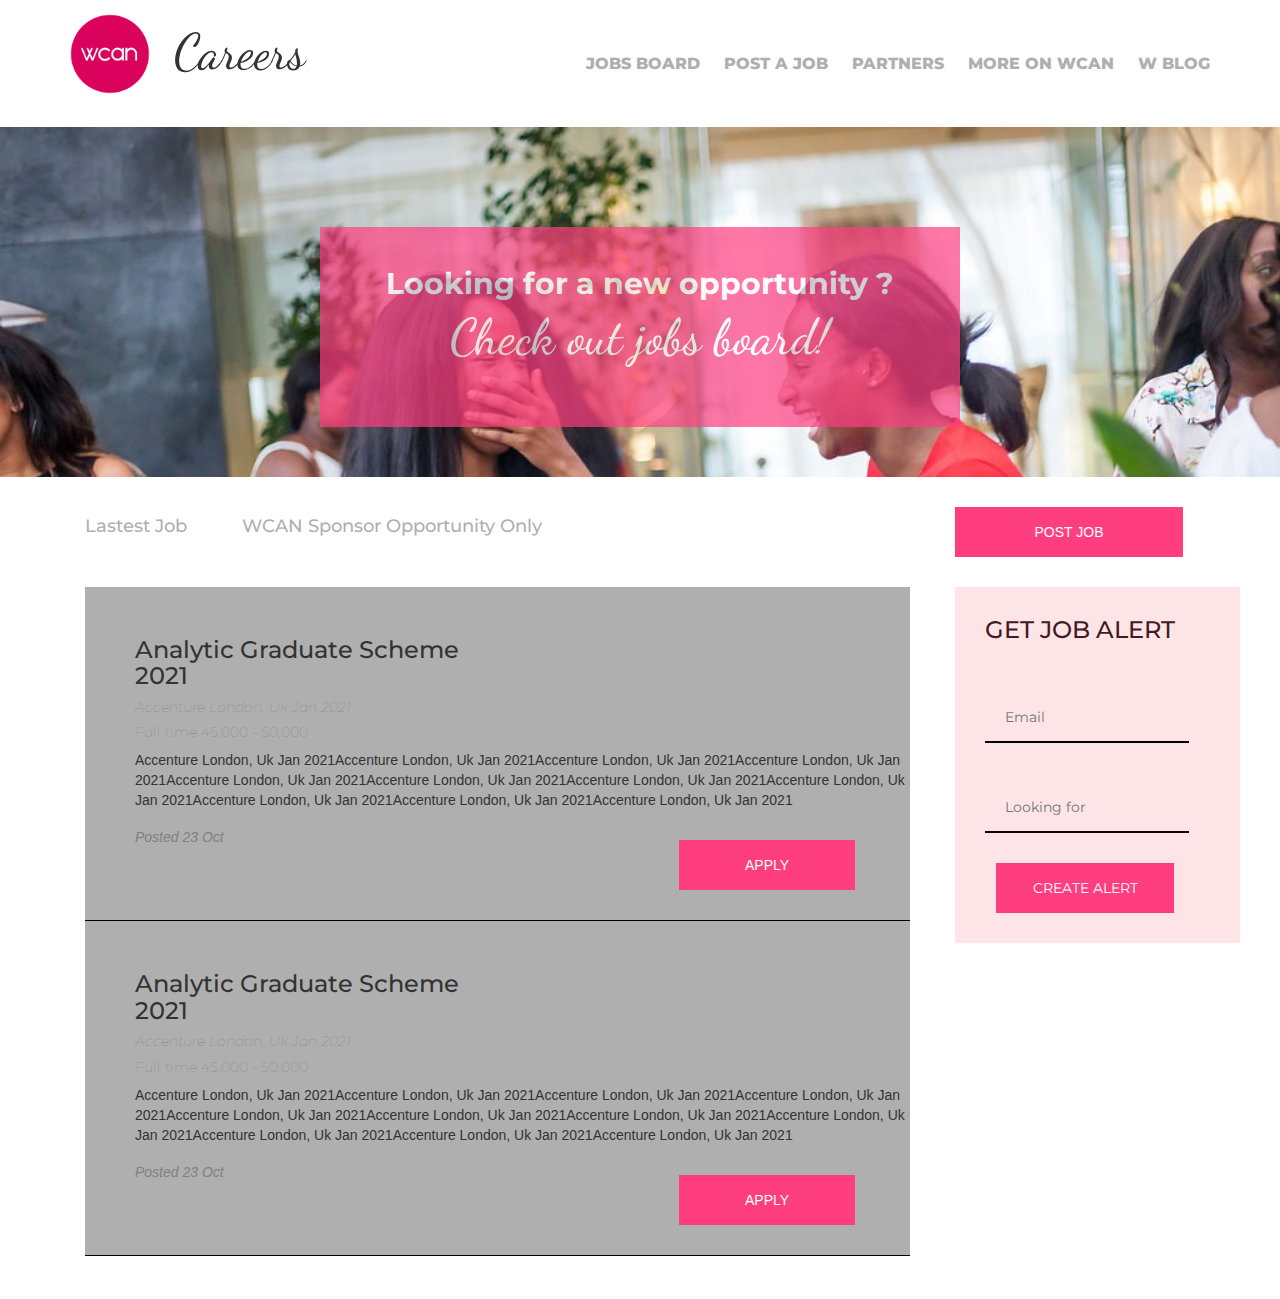
==== html/index.html @ 080f0ba2 "first commit" ====
<!DOCTYPE html>
<html>
	<head>
		<title>DemoVoid</title>
		<link  type="text/css"  rel="stylesheet" href="../css/index.css">
		
		<link rel="stylesheet" href="https://use.fontawesome.com/releases/v5.6.3/css/all.css" integrity="sha384-UHRtZLI+pbxtHCWp1t77Bi1L4ZtiqrqD80Kn4Z8NTSRyMA2Fd33n5dQ8lWUE00s/" crossorigin="anonymous">
		<link rel="stylesheet" href="https://maxcdn.bootstrapcdn.com/bootstrap/3.4.1/css/bootstrap.min.css">
		<script src="https://ajax.googleapis.com/ajax/libs/jquery/3.4.1/jquery.min.js"></script>
		<script src="https://maxcdn.bootstrapcdn.com/bootstrap/3.4.1/js/bootstrap.min.js"></script>

			<!-- Fonts -->
		<link href="https://fonts.googleapis.com/css2?family=Montserrat:wght@700&display=swap" rel="stylesheet">
		<link href="https://fonts.googleapis.com/css2?family=Dancing+Script&display=swap" rel="stylesheet">
	
	</head>
	<body>
		<header>
			<div class="jobpost-logo">
				<img src="../assets/wcan.png" /> <span class="img-title">Careers</span>
			</div>
			<div class="nav pull-right" >
				 <a href="#home" class="active">JOBS BOARD</a>
				  <a href="#news">POST A JOB</a>
				  <a href="#contact">PARTNERS</a>
				  <a href="#about">MORE ON WCAN</a>
				  <a href="#about">W BLOG</a>
				  
			</div>	
		</header>
		<div class='jobpost-banner'>
			<center>
				<div class="jobpost-banner-content">
					<h3>Looking for a new opportunity ?</h3>
					<h5>Check out jobs board!</h5>
				</div>
			</center>
		</div>

		<div class="row">
			<div class="container">
				<div class="col-xs-9 col-sm-9 col-md-9 col-lg-9">
					<div class="nav">
						<h4>
							Lastest Job
							<span class="wcan-job"> WCAN Sponsor Opportunity Only </span>
						</h4>
					</div>
					<div class="jobs">
						<div class="job-cards">
							<div class="row">
								<div class="col-xs-6 col-sm-6 col-md-6 col-lg-6 header">
									<h3>Analytic Graduate Scheme 2021</h3>
									<h5><i>Accenture London, Uk Jan 2021</i></h5>
									<h5>Full time  45,000 - 50,000</h5>
								</div>

								<div class="col-xs-5 col-sm-5 col-md-5 col-lg-5 image">
									
								</div>
							</div>
							<div class="job-content">
								<p>
								Accenture London, Uk Jan 2021Accenture London, Uk Jan 2021Accenture London, Uk Jan 2021Accenture London, Uk Jan 2021Accenture London, Uk Jan 2021Accenture London, Uk Jan 2021Accenture London, Uk Jan 2021Accenture London, Uk Jan 2021Accenture London, Uk Jan 2021Accenture London, Uk Jan 2021Accenture London, Uk Jan 2021
								</p>
								<div class="row">
									<div class="col-xs-5 col-sm-5 col-md-5 col-lg-5 post-date">
										<h5>Posted 23 Oct</h5>
									</div>
									<div class="col-xs-7 col-sm-7 col-md-7 col-lg-7">
										<button class="pull-right job-apply-btn">APPLY</button>
									</div>
								</div>
							</div>
						</div>


						<div class="job-cards">
							<div class="row">
								<div class="col-xs-6 col-sm-6 col-md-6 col-lg-6 header">
									<h3>Analytic Graduate Scheme 2021</h3>
									<h5><i>Accenture London, Uk Jan 2021</i></h5>
									<h5>Full time  45,000 - 50,000</h5>
								</div>

								<div class="col-xs-5 col-sm-5 col-md-5 col-lg-5 image">
									
								</div>
							</div>
							<div class="job-content">
								<p>
								Accenture London, Uk Jan 2021Accenture London, Uk Jan 2021Accenture London, Uk Jan 2021Accenture London, Uk Jan 2021Accenture London, Uk Jan 2021Accenture London, Uk Jan 2021Accenture London, Uk Jan 2021Accenture London, Uk Jan 2021Accenture London, Uk Jan 2021Accenture London, Uk Jan 2021Accenture London, Uk Jan 2021
								</p>
								<div class="row">
									<div class="col-xs-5 col-sm-5 col-md-5 col-lg-5 post-date">
										<h5>Posted 23 Oct</h5>
									</div>
									<div class="col-xs-7 col-sm-7 col-md-7 col-lg-7">
										<button class="pull-right job-apply-btn">APPLY</button>
									</div>
								</div>
							</div>
						</div>

					</div>
				</div>
    			<div class="col-xs-3 col-sm-3 col-md-3 col-lg-3 sidebar">
    				<div class="container">
    					<button class="job-post-btn">POST JOB</button>
    					<div class="news-letter">
    						<h3>GET JOB ALERT</h3>
    						<input type="text" placeholder="Email" />

    						<br/>

    						<input type="text" placeholder="Looking for" />
    						<center>
    							<button class="newsletter-btn">CREATE ALERT</button>
    						</center>
    						
    					</div>
    				</div>

    			</div>
    		</div>
    	</div>
    	<br/>
	</body>
</html>
---- css/index.css ----
@font-face {
  font-family: Chateau;
  src: url(../assets/fonts/logotitle.otf),
      
}




header{

	height: 130px;
	background-color:#FFFFFF;
	margin-top:-23px;
	padding-left:70px;
	padding-right: 70px;
	padding-top:30px;


}

header .jobpost-logo .img-title{
	font-family: 'Dancing Script', cursive;
	font-size: 50px;
	position: relative;
	top: 10px;
	margin-left: 20px;
}

header .jobpost-logo img{
	height: 80px;
}

header .nav{
position: relative;
top:-70px;

letter-spacing: 0px;
font: normal normal 800 16px/19px Montserrat;
color: #AFAFAF;
opacity: 1;
}

header .nav a{
	text-align: center;
	color:#AFAFAF;
	opacity: 1;
	padding-left: 19px;
	
	
}

header .nav a:hover{
	
	
    color: black;
	
}

header .nav a:active{
	
	background-color: #4CAF50;
    color: white;
	
}


.jobpost-banner{
	background-image: url("../assets/banner.jpeg");
	background-repeat: no-repeat;
	background-size: cover; 
	height: 350px;
}

.jobpost-banner .jobpost-banner-content{
	position: relative;
	top: 100px;
	background-color: #FF3E80;
	height: 200px;
	width: 50%;
	opacity: 0.7;

}

.jobpost-banner .jobpost-banner-content h3{
	padding-top: 40px;
	color: white;
	font-family: Montserrat;
	font-weight: bolder;
	font-size: 30px;
}

.jobpost-banner .jobpost-banner-content h5{
	font-family: 'Dancing Script', cursive;
	color: white;
	font-size: 50px;
	
	
}


.nav{
	margin-top: 30px;
	font-family: Montserrat;
	color:#AFAFAF;


}


.nav h4 .wcan-job{
	padding-left: 50px;
}

.jobs{
	margin-top: 40px;
}

.jobs .job-cards{
	background-color: #AFAFAF;
	min-height: 300px;
	padding-left: 50px;
	padding-top: 30px;
	padding-bottom: 30px;
	border-bottom: 1px solid black;

}


.jobs .job-cards .header h3{
	font-family: Montserrat;
}

.jobs .job-cards .header h5{
	font-family: Montserrat;
	font-weight: 20;
	color:grey;
}

.jobs .job-cards .job-apply-btn{
	margin-top: 20px;
	margin-right: 55px;
	width: 40%;
	height: 50px;
	background:  #FF3E80 0% 0% no-repeat padding-box;

	
	opacity: 1;
	color:white;
	border:0px; 
}


.jobs .job-cards .post-date h5{
	
	font-style: italic;
	color: grey;
}

.sidebar{
	margin-top: 30px;
	
}

.sidebar .job-post-btn{
	margin-right: 55px;
	width: 20%;
	height: 50px;
	background:  #FF3E80 0% 0% no-repeat padding-box;

	
	opacity: 1;
	color:white;
	border:0px; 
}

.sidebar .news-letter{
	font-family: Montserrat;
	margin-top: 30px;
	background-color: #FDE5E7;
	padding-bottom: 30px;
	width: 25%;
	padding-top: 10px;
	padding-left: 30px;
}

.sidebar h3{
	color:#46191E;
}
.sidebar .news-letter input[type=text] {
  border: none;
  border-bottom: 2px solid black;
  margin-top: 40px;
  width: 80%;
  height: 50px;
  padding: 20px;
  background-color:#FDE5E7; 
  
}

.sidebar .news-letter .newsletter-btn{
	margin-right: 55px;
	margin-top: 30px;
	width: 70%;
	
	height: 50px;
	background:  #FF3E80 0% 0% no-repeat padding-box;

	
	opacity: 1;
	color:white;
	border:0px; 
}
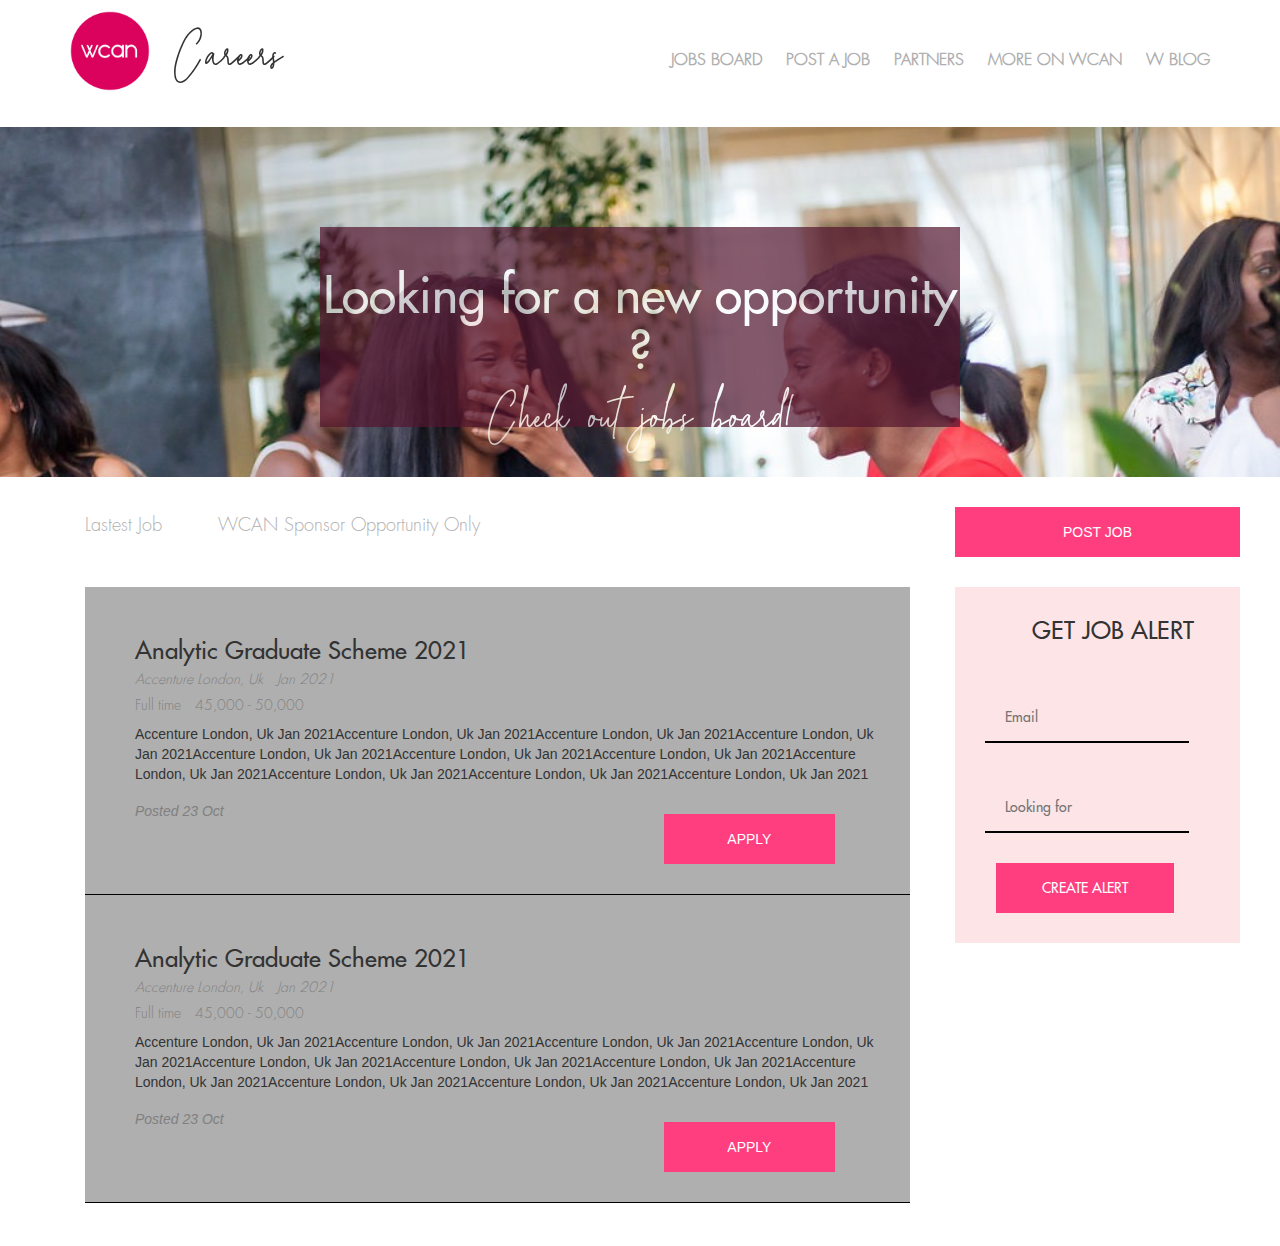
==== commit 9fcb7638: "font corrections" ====
--- a/html/index.html
+++ b/html/index.html
@@ -51,8 +51,8 @@
 							<div class="row">
 								<div class="col-xs-6 col-sm-6 col-md-6 col-lg-6 header">
 									<h3>Analytic Graduate Scheme 2021</h3>
-									<h5><i>Accenture London, Uk Jan 2021</i></h5>
-									<h5>Full time  45,000 - 50,000</h5>
+									<h5><i>Accenture London, Uk  <i class="fas fa-circle"></i> Jan 2021</i></h5>
+									<h5>Full time <i class="fas fa-circle"></i> 45,000 - 50,000</h5>
 								</div>
 
 								<div class="col-xs-5 col-sm-5 col-md-5 col-lg-5 image">
@@ -68,6 +68,7 @@
 										<h5>Posted 23 Oct</h5>
 									</div>
 									<div class="col-xs-7 col-sm-7 col-md-7 col-lg-7">
+										<i class="far fa-star"></i>
 										<button class="pull-right job-apply-btn">APPLY</button>
 									</div>
 								</div>
@@ -79,8 +80,8 @@
 							<div class="row">
 								<div class="col-xs-6 col-sm-6 col-md-6 col-lg-6 header">
 									<h3>Analytic Graduate Scheme 2021</h3>
-									<h5><i>Accenture London, Uk Jan 2021</i></h5>
-									<h5>Full time  45,000 - 50,000</h5>
+									<h5><i>Accenture London, Uk <i class="fas fa-circle"></i> Jan 2021</i></h5>
+									<h5>Full time <i class="fas fa-circle"></i> 45,000 - 50,000</h5>
 								</div>
 
 								<div class="col-xs-5 col-sm-5 col-md-5 col-lg-5 image">
@@ -96,7 +97,9 @@
 										<h5>Posted 23 Oct</h5>
 									</div>
 									<div class="col-xs-7 col-sm-7 col-md-7 col-lg-7">
+										<i class="far fa-star"></i>
 										<button class="pull-right job-apply-btn">APPLY</button>
+
 									</div>
 								</div>
 							</div>
@@ -108,7 +111,10 @@
     				<div class="container">
     					<button class="job-post-btn">POST JOB</button>
     					<div class="news-letter">
-    						<h3>GET JOB ALERT</h3>
+    						<center>
+    							<h3 class="letter">GET JOB ALERT</h3>
+    						</center>
+    						
     						<input type="text" placeholder="Email" />
 
     						<br/>
--- a/css/index.css
+++ b/css/index.css
@@ -1,6 +1,18 @@
 @font-face {
-  font-family: Chateau;
-  src: url(../assets/fonts/logotitle.otf),
+  font-family: new;
+  src: url('./../assets/fonts/logotitle.otf');
+      
+}
+
+@font-face {
+  font-family: Futura Medium;
+  src: url('./../assets/fonts/Futura Medium.otf');
+      
+}
+
+@font-face {
+  font-family: Futura Light;
+  src: url('./../assets/fonts/Futura Light.otf');
       
 }
 
@@ -20,7 +32,7 @@
 }
 
 header .jobpost-logo .img-title{
-	font-family: 'Dancing Script', cursive;
+	
 	font-size: 50px;
 	position: relative;
 	top: 10px;
@@ -36,7 +48,7 @@
 top:-70px;
 
 letter-spacing: 0px;
-font: normal normal 800 16px/19px Montserrat;
+font: normal normal 800 16px/19px  Futura Light;
 color: #AFAFAF;
 opacity: 1;
 }
@@ -62,6 +74,14 @@
 	background-color: #4CAF50;
     color: white;
 	
+}
+
+header .jobpost-logo .img-title{
+	font-family: new;
+	font-size: 50px;
+	position: relative;
+	top: 10px;
+	margin-left: 20px;
 }
 
 
@@ -75,7 +95,7 @@
 .jobpost-banner .jobpost-banner-content{
 	position: relative;
 	top: 100px;
-	background-color: #FF3E80;
+	background-color: #53152E;
 	height: 200px;
 	width: 50%;
 	opacity: 0.7;
@@ -85,13 +105,13 @@
 .jobpost-banner .jobpost-banner-content h3{
 	padding-top: 40px;
 	color: white;
-	font-family: Montserrat;
-	font-weight: bolder;
-	font-size: 30px;
+	font-family: Futura Medium;
+	
+	font-size: 50px;
 }
 
 .jobpost-banner .jobpost-banner-content h5{
-	font-family: 'Dancing Script', cursive;
+	font-family: new, cursive;
 	color: white;
 	font-size: 50px;
 	
@@ -101,7 +121,7 @@
 
 .nav{
 	margin-top: 30px;
-	font-family: Montserrat;
+	font-family: Futura Light;
 	color:#AFAFAF;
 
 
@@ -123,16 +143,17 @@
 	padding-top: 30px;
 	padding-bottom: 30px;
 	border-bottom: 1px solid black;
+	padding-right: 20px;
 
 }
 
 
 .jobs .job-cards .header h3{
-	font-family: Montserrat;
+	font-family:  Futura Medium;
 }
 
 .jobs .job-cards .header h5{
-	font-family: Montserrat;
+	font-family:  Futura Light;
 	font-weight: 20;
 	color:grey;
 }
@@ -164,7 +185,7 @@
 
 .sidebar .job-post-btn{
 	margin-right: 55px;
-	width: 20%;
+	width: 25%;
 	height: 50px;
 	background:  #FF3E80 0% 0% no-repeat padding-box;
 
@@ -175,7 +196,7 @@
 }
 
 .sidebar .news-letter{
-	font-family: Montserrat;
+	font-family: Futura Medium;
 	margin-top: 30px;
 	background-color: #FDE5E7;
 	padding-bottom: 30px;
@@ -184,9 +205,12 @@
 	padding-left: 30px;
 }
 
-.sidebar h3{
+..sidebar .news-letter .letter{
 	color:#46191E;
-}
+	padding-left: 0;
+	margin-left: -30px;
+}
+
 .sidebar .news-letter input[type=text] {
   border: none;
   border-bottom: 2px solid black;
@@ -210,4 +234,20 @@
 	opacity: 1;
 	color:white;
 	border:0px; 
+}
+
+
+.fa-circle{
+	font-size: 8px;
+	margin-left: 5px;
+	margin-right: 5px;
+	position: relative;
+	top:-2px;
+}
+
+.fa-star{
+	position: relative;
+	left:390px;
+	top:30px;
+	font-size: 30px;
 }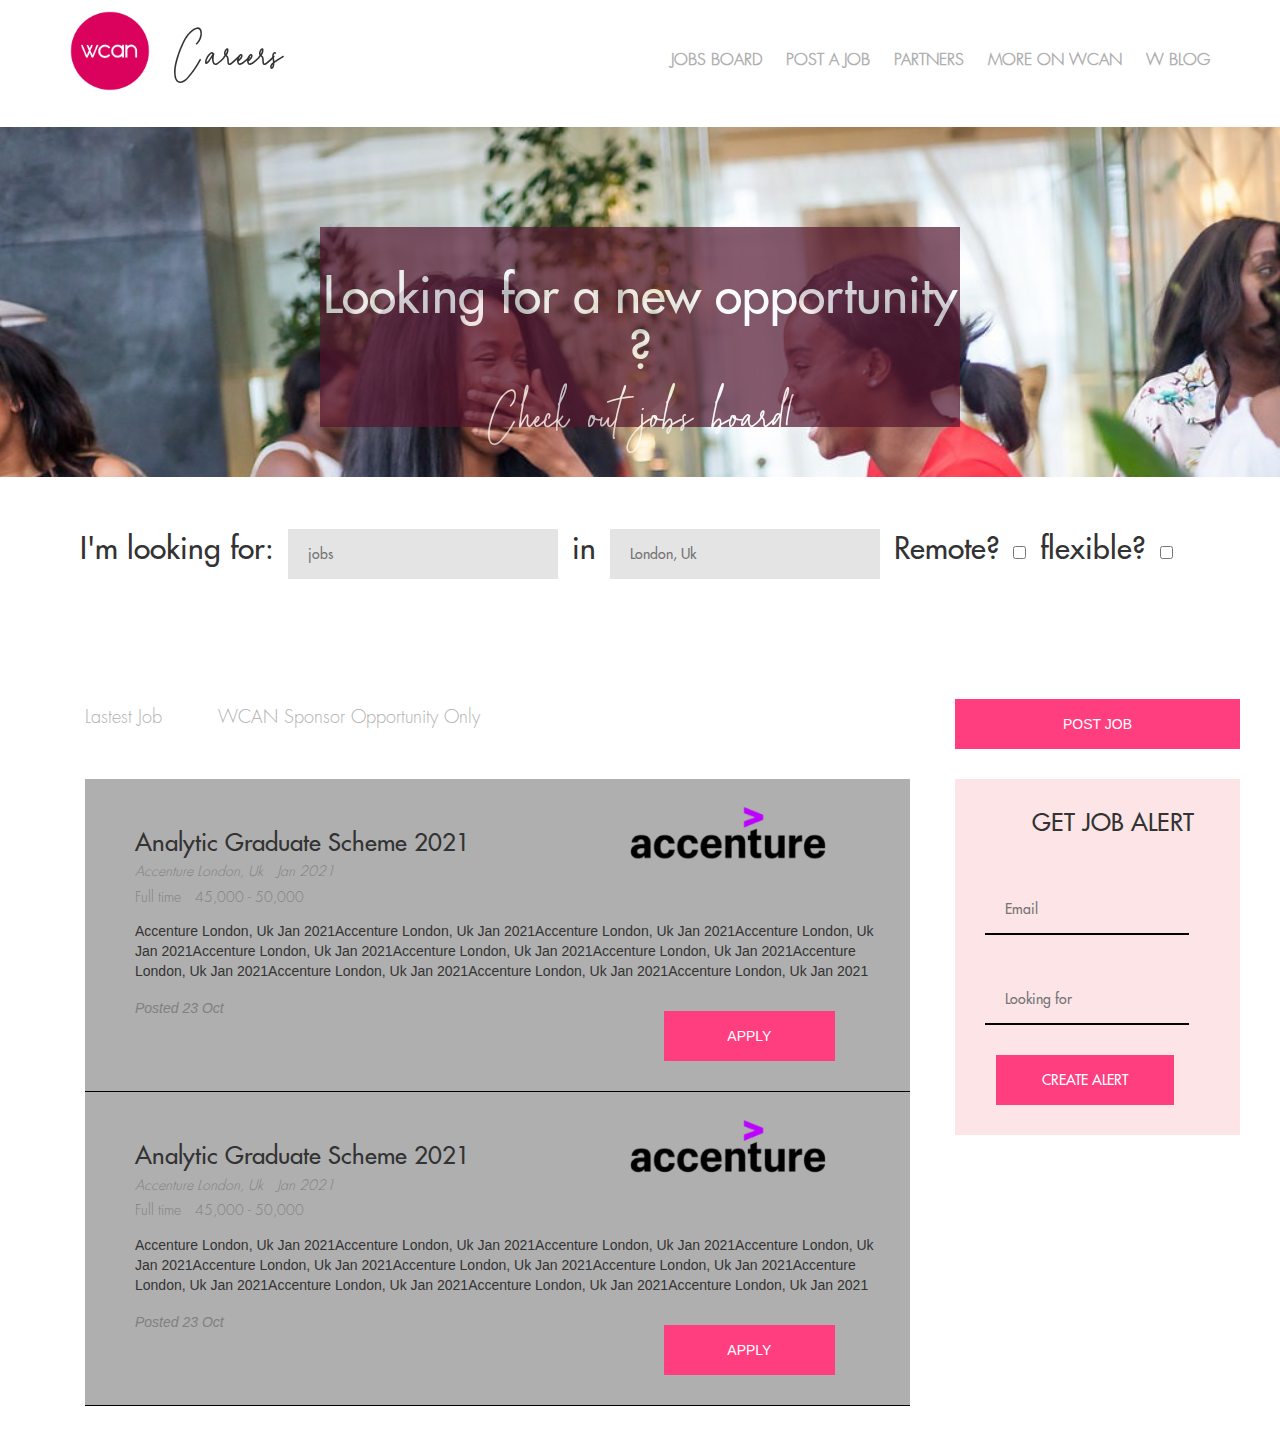
==== commit 4addaec4: "search design" ====
--- a/html/index.html
+++ b/html/index.html
@@ -36,7 +36,18 @@
 				</div>
 			</center>
 		</div>
-
+		<div class="container">
+			<div class="search">
+				<span class='search-text'>I'm looking for:</span>
+				<input type="text" id="lname" name="lastname" placeholder="jobs">
+				<span class='search-text'>in</span>
+				<input type="text" id="lname" name="lastname" placeholder="London, Uk">
+				<span class='search-text'>Remote?</span>
+				<input type="checkbox" id="vehicle2" name="vehicle2" value="Car">
+				<span class='search-text'>flexible?</span>
+				<input type="checkbox" id="vehicle2" name="vehicle2" value="Car">
+			</div>
+		</div>
 		<div class="row">
 			<div class="container">
 				<div class="col-xs-9 col-sm-9 col-md-9 col-lg-9">
@@ -46,6 +57,7 @@
 							<span class="wcan-job"> WCAN Sponsor Opportunity Only </span>
 						</h4>
 					</div>
+
 					<div class="jobs">
 						<div class="job-cards">
 							<div class="row">
@@ -56,6 +68,8 @@
 								</div>
 
 								<div class="col-xs-5 col-sm-5 col-md-5 col-lg-5 image">
+									<img src="../assets/accenture.png" />
+									
 									
 								</div>
 							</div>
@@ -85,7 +99,7 @@
 								</div>
 
 								<div class="col-xs-5 col-sm-5 col-md-5 col-lg-5 image">
-									
+									<img src="../assets/accenture.png" />
 								</div>
 							</div>
 							<div class="job-content">
--- a/css/index.css
+++ b/css/index.css
@@ -147,6 +147,12 @@
 
 }
 
+.jobs .job-cards .image img{
+	width:200px;
+	position: relative;
+	right:-100px;
+	top:-15px;
+}
 
 .jobs .job-cards .header h3{
 	font-family:  Futura Medium;
@@ -250,4 +256,24 @@
 	left:390px;
 	top:30px;
 	font-size: 30px;
+}
+
+.search{
+	margin-top:50px;
+	margin-bottom: 90px;
+}
+
+.search .search-text{
+	font-family: Futura Medium;
+	font-size: 30px;
+	margin: 10px;
+}
+
+.search input[type=text]{
+	font-family: Futura Medium;
+	border:none;
+	background-color:#E4E4E4;
+	height: 50px;
+	width: 270px;
+	padding: 20px;
 }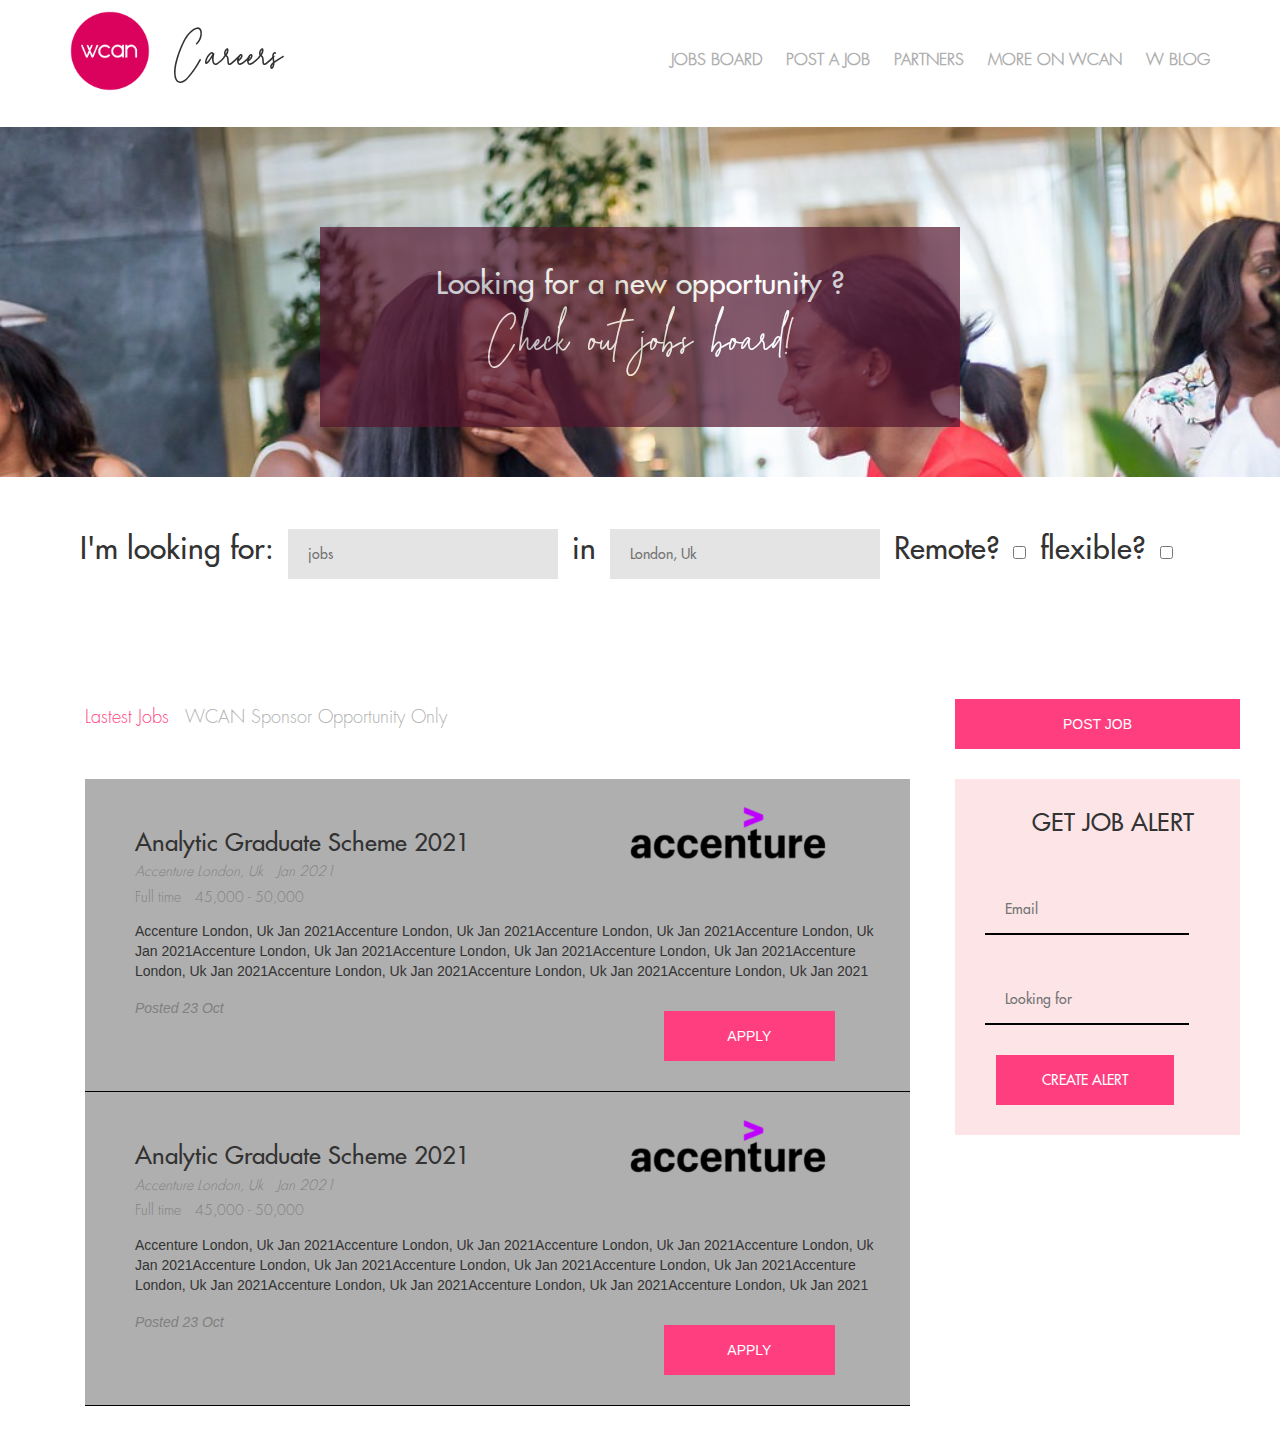
==== commit 50a1c07a: "job banner correction" ====
--- a/html/index.html
+++ b/html/index.html
@@ -53,7 +53,7 @@
 				<div class="col-xs-9 col-sm-9 col-md-9 col-lg-9">
 					<div class="nav">
 						<h4>
-							Lastest Job
+							<span style="color:#FF3E80">Lastest Jobs</span>
 							<span class="wcan-job"> WCAN Sponsor Opportunity Only </span>
 						</h4>
 					</div>
--- a/css/index.css
+++ b/css/index.css
@@ -107,7 +107,7 @@
 	color: white;
 	font-family: Futura Medium;
 	
-	font-size: 50px;
+	font-size: 30px;
 }
 
 .jobpost-banner .jobpost-banner-content h5{
@@ -129,7 +129,7 @@
 
 
 .nav h4 .wcan-job{
-	padding-left: 50px;
+	padding-left: 10px;
 }
 
 .jobs{
